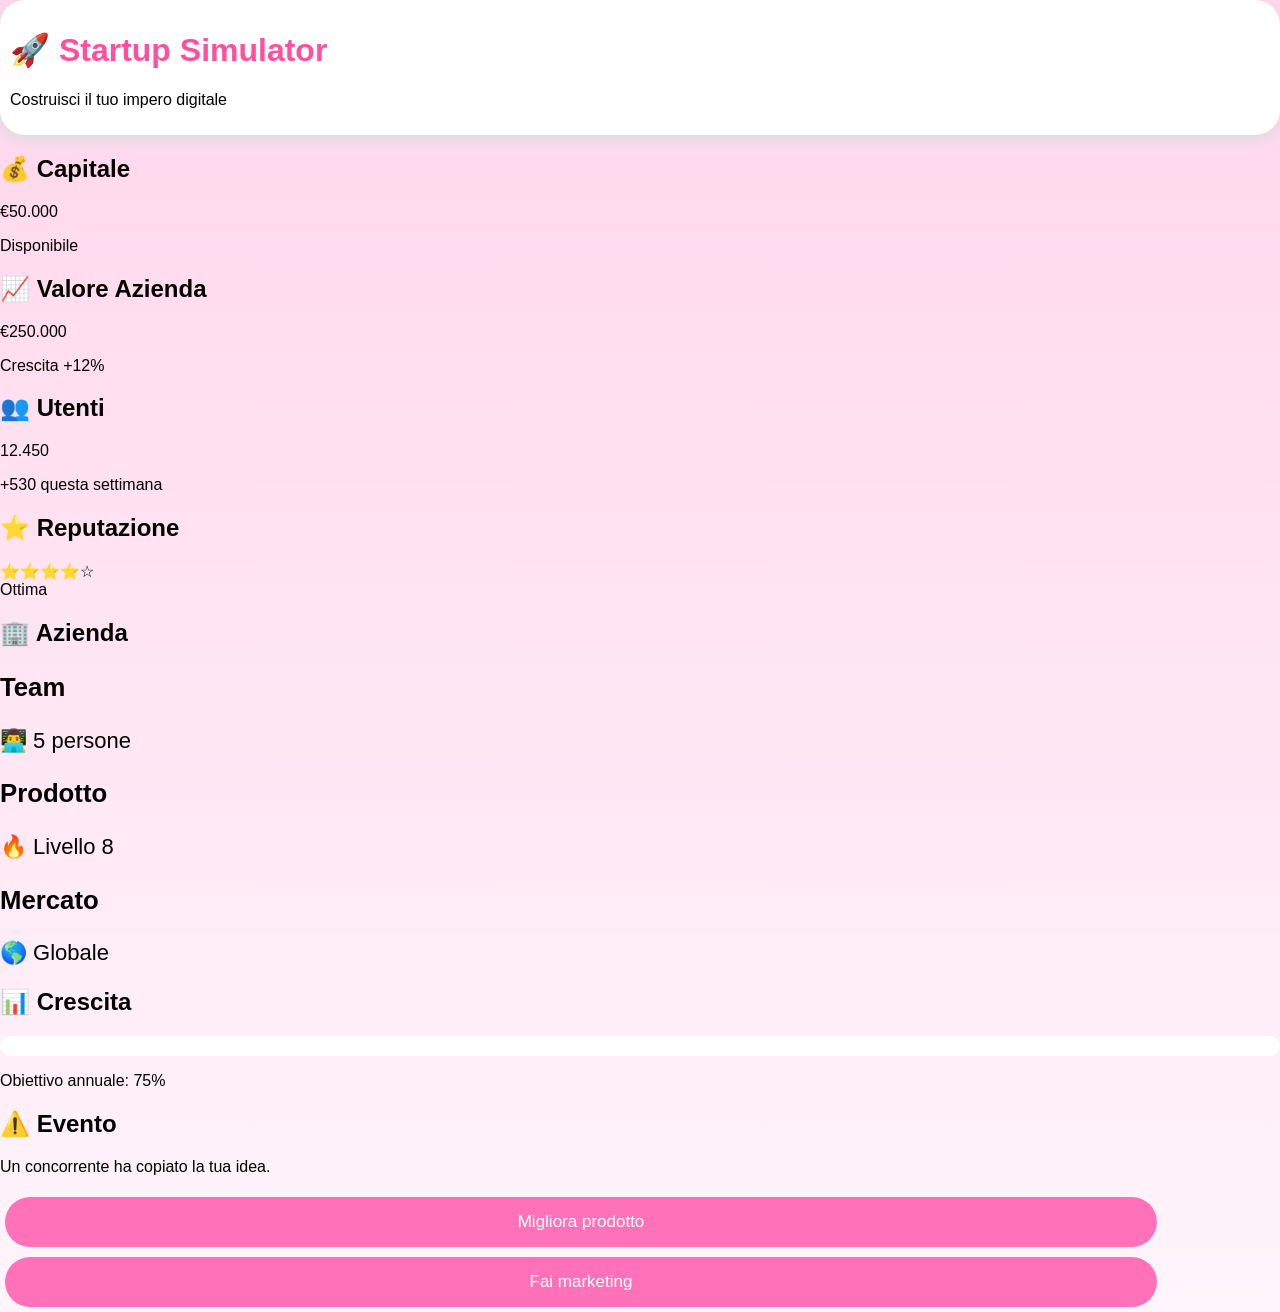
==== index.html @ e60517ea "Create index.html" ====
<!DOCTYPE html>
<html lang="it">
<head>
<meta charset="UTF-8">
<meta name="viewport" content="width=device-width, initial-scale=1.0">

<title>Startup Simulator</title>

<link rel="stylesheet" href="style.css">
</head>

<body>

<div class="background"></div>

<header>
    <h1>🚀 Startup Simulator</h1>
    <p>Costruisci il tuo impero digitale</p>
</header>


<main class="dashboard">


    <div class="card gradient1">
        <h2>💰 Capitale</h2>
        <p class="number">€50.000</p>
        <span>Disponibile</span>
    </div>


    <div class="card gradient2">
        <h2>📈 Valore Azienda</h2>
        <p class="number">€250.000</p>
        <span>Crescita +12%</span>
    </div>


    <div class="card gradient3">
        <h2>👥 Utenti</h2>
        <p class="number">12.450</p>
        <span>+530 questa settimana</span>
    </div>


    <div class="card gradient4">
        <h2>⭐ Reputazione</h2>

        <div class="stars">
            ⭐⭐⭐⭐☆
        </div>

        <span>Ottima</span>
    </div>



    <div class="big-card">

        <h2>🏢 Azienda</h2>

        <div class="stats">

            <div>
                <h3>Team</h3>
                <p>👨‍💻 5 persone</p>
            </div>


            <div>
                <h3>Prodotto</h3>
                <p>🔥 Livello 8</p>
            </div>


            <div>
                <h3>Mercato</h3>
                <p>🌎 Globale</p>
            </div>

        </div>

    </div>



    <div class="big-card">

        <h2>📊 Crescita</h2>

        <div class="bar">
            <div class="progress"></div>
        </div>

        <p>Obiettivo annuale: 75%</p>

    </div>



    <div class="event">

        <h2>⚠️ Evento</h2>

        <p>
        Un concorrente ha copiato la tua idea.
        </p>


        <button>
            Migliora prodotto
        </button>

        <button>
            Fai marketing
        </button>


    </div>



</main>


<script src="script.js"></script>

</body>
</html>
---- style.css ----
*{
box-sizing:border-box;
touch-action:none;
}


body{

margin:0;
background:linear-gradient(#ffd6eb,#fff5fb);

font-family:Arial;

overflow:hidden;

}


.game{

width:100%;
max-width:430px;

margin:auto;
padding:15px;

text-align:center;

}



header{

background:white;

border-radius:25px;

padding:10px;

box-shadow:0 5px 15px #ddd;

}



h1{

color:#ff4f9d;

}



.stats{

font-size:22px;

}



#customerName{

margin:15px;

font-size:20px;

color:#ff5fa8;

}




.character{

height:360px;

position:relative;

}




#face{

position:absolute;

width:220px;

height:220px;

background:#ffd0b0;

border-radius:50%;

left:50%;

transform:translateX(-50%);

top:40px;

overflow:hidden;

box-shadow:0 5px 20px #ddd;

}



#hair{

position:absolute;

width:240px;

height:120px;

background:#ff8bc8;

border-radius:60%;

left:95px;

top:35px;

z-index:3;

}



.eye{

position:absolute;

background:#222;

width:25px;

height:35px;

border-radius:50%;

top:95px;

animation:blink 4s infinite;

}



.left{

left:55px;

}



.right{

right:55px;

}



@keyframes blink{

0%,90%,100%{

height:35px;

}

95%{

height:4px;

}

}



.cheek{

position:absolute;

background:#ff9cab;

width:35px;

height:18px;

border-radius:50%;

top:145px;

}



.leftCheek{

left:25px;

}


.rightCheek{

right:25px;

}



.mouth{

position:absolute;

bottom:35px;

left:80px;

width:60px;

height:25px;

border-bottom:5px solid #ff4f80;

border-radius:50%;

}




#dress{

position:absolute;

bottom:0;

left:50%;

transform:translateX(-50%);

width:160px;

height:120px;

background:#ff80c0;

border-radius:80px 80px 20px 20px;

}




#foam{

position:absolute;

inset:0;

background:white;

opacity:0;

border-radius:50%;

pointer-events:none;

}



#makeup{

position:absolute;

inset:0;

border-radius:50%;

opacity:0;

}



.progress{

height:20px;

background:white;

border-radius:20px;

overflow:hidden;

}



#progressBar{

height:100%;

width:0%;

background:#7be7ff;

}



#tool{

position:absolute;

font-size:45px;

display:none;

z-index:20;

pointer-events:none;

}



button{

width:90%;

padding:15px;

margin:5px;

border:0;

border-radius:30px;

background:#ff72b9;

color:white;

font-size:17px;

}



.panel{

background:white;

padding:10px;

border-radius:25px;

}



.hidden{

display:none;

}



#message{

margin-top:15px;

background:white;

padding:15px;

border-radius:20px;

}
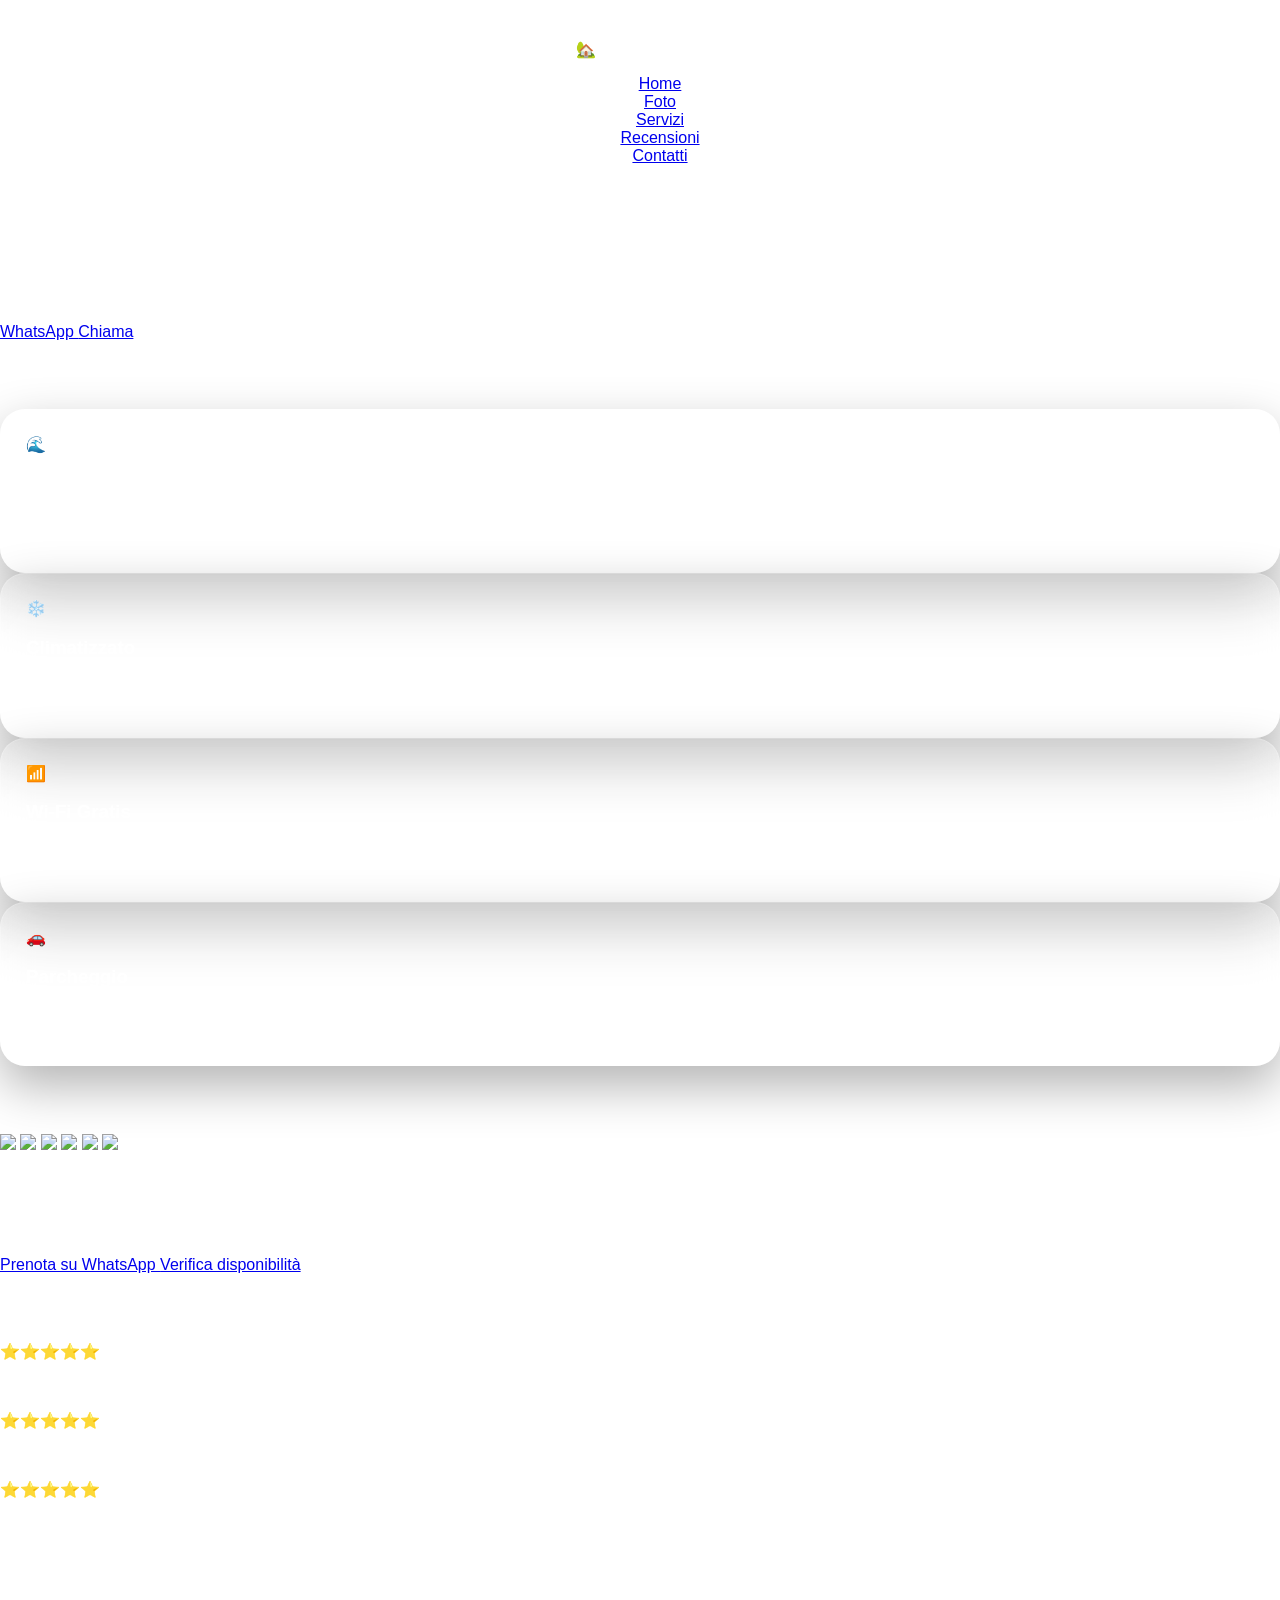
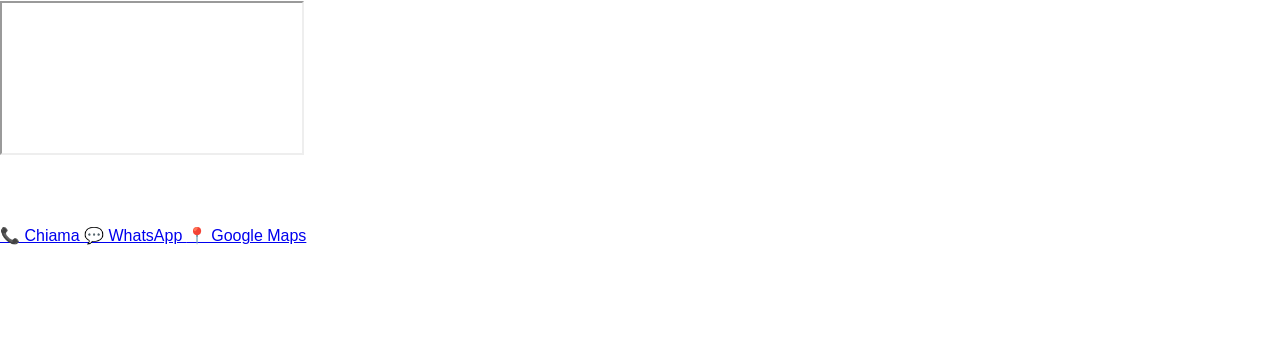
==== commit cda211ec: "Update index.html" ====
--- a/index.html
+++ b/index.html
@@ -1,129 +1,294 @@
 <!DOCTYPE html>
 <html lang="it">
+
 <head>
-<meta charset="UTF-8">
-<meta name="viewport" content="width=device-width, initial-scale=1.0">
-
-<title>Startup Simulator</title>
-
-<link rel="stylesheet" href="style.css">
+
+    <meta charset="UTF-8">
+    <meta name="viewport" content="width=device-width, initial-scale=1.0">
+
+    <title>Casa Vacanze Terrasini | Relax vicino al mare</title>
+
+    <meta name="description"
+        content="Casa Vacanze a Terrasini. Prenota direttamente senza commissioni. Contattaci su WhatsApp o chiamaci.">
+
+    <link rel="stylesheet" href="style.css">
+
+    <link rel="preconnect" href="https://fonts.googleapis.com">
+
+    <link rel="preconnect" href="https://fonts.gstatic.com" crossorigin>
+
+    <link href="https://fonts.googleapis.com/css2?family=Poppins:wght@300;400;500;600;700&display=swap"
+        rel="stylesheet">
+
+    <script src="https://kit.fontawesome.com/6b6d6f5c61.js" crossorigin="anonymous"></script>
+
 </head>
 
 <body>
 
-<div class="background"></div>
-
-<header>
-    <h1>🚀 Startup Simulator</h1>
-    <p>Costruisci il tuo impero digitale</p>
-</header>
-
-
-<main class="dashboard">
-
-
-    <div class="card gradient1">
-        <h2>💰 Capitale</h2>
-        <p class="number">€50.000</p>
-        <span>Disponibile</span>
-    </div>
-
-
-    <div class="card gradient2">
-        <h2>📈 Valore Azienda</h2>
-        <p class="number">€250.000</p>
-        <span>Crescita +12%</span>
-    </div>
-
-
-    <div class="card gradient3">
-        <h2>👥 Utenti</h2>
-        <p class="number">12.450</p>
-        <span>+530 questa settimana</span>
-    </div>
-
-
-    <div class="card gradient4">
-        <h2>⭐ Reputazione</h2>
-
-        <div class="stars">
-            ⭐⭐⭐⭐☆
-        </div>
-
-        <span>Ottima</span>
-    </div>
-
-
-
-    <div class="big-card">
-
-        <h2>🏢 Azienda</h2>
-
-        <div class="stats">
-
-            <div>
-                <h3>Team</h3>
-                <p>👨‍💻 5 persone</p>
-            </div>
-
-
-            <div>
-                <h3>Prodotto</h3>
-                <p>🔥 Livello 8</p>
-            </div>
-
-
-            <div>
-                <h3>Mercato</h3>
-                <p>🌎 Globale</p>
-            </div>
-
-        </div>
-
-    </div>
-
-
-
-    <div class="big-card">
-
-        <h2>📊 Crescita</h2>
-
-        <div class="bar">
-            <div class="progress"></div>
-        </div>
-
-        <p>Obiettivo annuale: 75%</p>
-
-    </div>
-
-
-
-    <div class="event">
-
-        <h2>⚠️ Evento</h2>
+    <header>
+
+        <nav class="navbar">
+
+            <div class="logo">
+
+                🏡 Casa Vacanze
+
+            </div>
+
+            <ul>
+
+                <li><a href="#home">Home</a></li>
+
+                <li><a href="#gallery">Foto</a></li>
+
+                <li><a href="#services">Servizi</a></li>
+
+                <li><a href="#reviews">Recensioni</a></li>
+
+                <li><a href="#contacts">Contatti</a></li>
+
+            </ul>
+
+        </nav>
+
+    </header>
+
+    <section class="hero" id="home">
+
+        <div class="overlay">
+
+            <h1>La tua vacanza a Terrasini inizia qui</h1>
+
+            <p>
+                Comfort, mare e relax a pochi passi dal centro.
+            </p>
+
+            <div class="hero-buttons">
+
+                <a href="https://wa.me/393000000000" class="btn whatsapp">
+
+                    <i class="fab fa-whatsapp"></i>
+
+                    WhatsApp
+
+                </a>
+
+                <a href="tel:+393000000000" class="btn phone">
+
+                    <i class="fas fa-phone"></i>
+
+                    Chiama
+
+                </a>
+
+            </div>
+
+        </div>
+
+    </section>
+
+    <section class="about">
+
+        <h2>Perché scegliere noi?</h2>
+
+        <div class="cards">
+
+            <div class="card">
+
+                🌊
+
+                <h3>Vicino al mare</h3>
+
+                <p>In pochi minuti raggiungi le spiagge più belle.</p>
+
+            </div>
+
+            <div class="card">
+
+                ❄️
+
+                <h3>Climatizzato</h3>
+
+                <p>Massimo comfort in ogni stagione.</p>
+
+            </div>
+
+            <div class="card">
+
+                📶
+
+                <h3>Wi-Fi Gratis</h3>
+
+                <p>Connessione veloce in tutta la casa.</p>
+
+            </div>
+
+            <div class="card">
+
+                🚗
+
+                <h3>Parcheggio</h3>
+
+                <p>Comodo e vicino alla struttura.</p>
+
+            </div>
+
+        </div>
+
+    </section>
+
+    <section id="gallery" class="gallery">
+
+        <h2>Galleria Fotografica</h2>
+
+        <div class="gallery-grid">
+
+            <img src="images/gallery1.jpg">
+
+            <img src="images/gallery2.jpg">
+
+            <img src="images/gallery3.jpg">
+
+            <img src="images/gallery4.jpg">
+
+            <img src="images/gallery5.jpg">
+
+            <img src="images/gallery6.jpg">
+
+        </div>
+
+    </section>
+
+    <section class="booking">
+
+        <h2>Prenota direttamente</h2>
 
         <p>
-        Un concorrente ha copiato la tua idea.
+
+            Contattaci direttamente e risparmia le commissioni dei portali.
+
         </p>
 
-
-        <button>
-            Migliora prodotto
-        </button>
-
-        <button>
-            Fai marketing
-        </button>
-
-
-    </div>
-
-
-
-</main>
-
-
-<script src="script.js"></script>
+        <div class="booking-buttons">
+
+            <a href="https://wa.me/393000000000" class="btn whatsapp">
+
+                Prenota su WhatsApp
+
+            </a>
+
+            <a href="#" class="btn booking-btn">
+
+                Verifica disponibilità
+
+            </a>
+
+        </div>
+
+    </section>
+
+    <section id="reviews" class="reviews">
+
+        <h2>Cosa dicono gli ospiti</h2>
+
+        <div class="review-box">
+
+            ⭐⭐⭐⭐⭐
+
+            <p>
+
+                Appartamento pulito, moderno e in posizione perfetta.
+
+            </p>
+
+        </div>
+
+        <div class="review-box">
+
+            ⭐⭐⭐⭐⭐
+
+            <p>
+
+                Proprietario gentilissimo e sempre disponibile.
+
+            </p>
+
+        </div>
+
+        <div class="review-box">
+
+            ⭐⭐⭐⭐⭐
+
+            <p>
+
+                Esperienza fantastica, torneremo sicuramente.
+
+            </p>
+
+        </div>
+
+    </section>
+
+    <section class="map">
+
+        <h2>Dove siamo</h2>
+
+        <iframe
+            src="https://www.google.com/maps/embed?pb="
+            loading="lazy">
+        </iframe>
+
+    </section>
+
+    <section id="contacts" class="contacts">
+
+        <h2>Contattaci</h2>
+
+        <div class="contact-buttons">
+
+            <a href="tel:+393000000000" class="btn phone">
+
+                📞 Chiama
+
+            </a>
+
+            <a href="https://wa.me/393000000000" class="btn whatsapp">
+
+                💬 WhatsApp
+
+            </a>
+
+            <a href="#" class="btn maps">
+
+                📍 Google Maps
+
+            </a>
+
+        </div>
+
+    </section>
+
+    <footer>
+
+        <h3>Casa Vacanze Terrasini</h3>
+
+        <p>
+
+            Ti aspettiamo per una vacanza indimenticabile.
+
+        </p>
+
+    </footer>
+
+    <a href="https://wa.me/393000000000" class="floating-whatsapp">
+
+        <i class="fab fa-whatsapp"></i>
+
+    </a>
+
+    <script src="script.js"></script>
 
 </body>
-</html>+
+</html>
--- a/style.css
+++ b/style.css
@@ -1,392 +1,260 @@
 *{
-box-sizing:border-box;
-touch-action:none;
+    box-sizing:border-box;
+    font-family:Arial, sans-serif;
 }
 
 
 body{
 
-margin:0;
-background:linear-gradient(#ffd6eb,#fff5fb);
-
-font-family:Arial;
+    margin:0;
+    color:white;
+    min-height:100vh;
+
+}
+
+
+.background{
+
+    position:fixed;
+    inset:0;
+
+    background:
+    linear-gradient(
+    135deg,
+    #090979,
+    #020024,
+    #00d4ff
+    );
+
+    z-index:-1;
+
+}
+
+
+
+header{
+
+    text-align:center;
+    padding:40px;
+
+}
+
+
+header h1{
+
+    font-size:45px;
+
+}
+
+
+.dashboard{
+
+    width:90%;
+    max-width:1200px;
+
+    margin:auto;
+
+    display:grid;
+
+    grid-template-columns:
+    repeat(auto-fit,minmax(250px,1fr));
+
+    gap:25px;
+
+}
+
+
+
+.card,
+.big-card,
+.event{
+
+
+    border-radius:25px;
+
+    padding:25px;
+
+    backdrop-filter:blur(15px);
+
+    background:
+    rgba(255,255,255,0.12);
+
+    border:
+    1px solid rgba(255,255,255,0.2);
+
+    box-shadow:
+    0 20px 50px rgba(0,0,0,.3);
+
+
+    transition:.3s;
+
+}
+
+
+
+.card:hover,
+.big-card:hover,
+.event:hover{
+
+    transform:translateY(-8px);
+
+}
+
+
+
+.gradient1{
+
+background:
+linear-gradient(
+135deg,
+#00c6ff,
+#0072ff
+);
+
+}
+
+
+
+.gradient2{
+
+background:
+linear-gradient(
+135deg,
+#f7971e,
+#ffd200
+);
+
+}
+
+
+
+.gradient3{
+
+background:
+linear-gradient(
+135deg,
+#11998e,
+#38ef7d
+);
+
+}
+
+
+
+.gradient4{
+
+background:
+linear-gradient(
+135deg,
+#8e2de2,
+#4a00e0
+);
+
+}
+
+
+
+.number{
+
+font-size:40px;
+font-weight:bold;
+
+}
+
+
+
+.big-card{
+
+grid-column:
+span 2;
+
+}
+
+
+
+.stats{
+
+display:flex;
+
+justify-content:space-around;
+
+gap:20px;
+
+}
+
+
+
+.bar{
+
+height:25px;
+
+background:#222;
+
+border-radius:30px;
 
 overflow:hidden;
 
 }
 
 
-.game{
-
-width:100%;
-max-width:430px;
-
-margin:auto;
-padding:15px;
-
-text-align:center;
-
-}
-
-
-
-header{
-
-background:white;
-
-border-radius:25px;
-
-padding:10px;
-
-box-shadow:0 5px 15px #ddd;
-
-}
-
-
-
-h1{
-
-color:#ff4f9d;
-
-}
-
-
-
-.stats{
-
-font-size:22px;
-
-}
-
-
-
-#customerName{
-
-margin:15px;
-
-font-size:20px;
-
-color:#ff5fa8;
-
-}
-
-
-
-
-.character{
-
-height:360px;
-
-position:relative;
-
-}
-
-
-
-
-#face{
-
-position:absolute;
-
-width:220px;
-
-height:220px;
-
-background:#ffd0b0;
-
-border-radius:50%;
-
-left:50%;
-
-transform:translateX(-50%);
-
-top:40px;
-
-overflow:hidden;
-
-box-shadow:0 5px 20px #ddd;
-
-}
-
-
-
-#hair{
-
-position:absolute;
-
-width:240px;
-
-height:120px;
-
-background:#ff8bc8;
-
-border-radius:60%;
-
-left:95px;
-
-top:35px;
-
-z-index:3;
-
-}
-
-
-
-.eye{
-
-position:absolute;
-
-background:#222;
-
-width:25px;
-
-height:35px;
-
-border-radius:50%;
-
-top:95px;
-
-animation:blink 4s infinite;
-
-}
-
-
-
-.left{
-
-left:55px;
-
-}
-
-
-
-.right{
-
-right:55px;
-
-}
-
-
-
-@keyframes blink{
-
-0%,90%,100%{
-
-height:35px;
-
-}
-
-95%{
-
-height:4px;
-
-}
-
-}
-
-
-
-.cheek{
-
-position:absolute;
-
-background:#ff9cab;
-
-width:35px;
-
-height:18px;
-
-border-radius:50%;
-
-top:145px;
-
-}
-
-
-
-.leftCheek{
-
-left:25px;
-
-}
-
-
-.rightCheek{
-
-right:25px;
-
-}
-
-
-
-.mouth{
-
-position:absolute;
-
-bottom:35px;
-
-left:80px;
-
-width:60px;
-
-height:25px;
-
-border-bottom:5px solid #ff4f80;
-
-border-radius:50%;
-
-}
-
-
-
-
-#dress{
-
-position:absolute;
-
-bottom:0;
-
-left:50%;
-
-transform:translateX(-50%);
-
-width:160px;
-
-height:120px;
-
-background:#ff80c0;
-
-border-radius:80px 80px 20px 20px;
-
-}
-
-
-
-
-#foam{
-
-position:absolute;
-
-inset:0;
-
-background:white;
-
-opacity:0;
-
-border-radius:50%;
-
-pointer-events:none;
-
-}
-
-
-
-#makeup{
-
-position:absolute;
-
-inset:0;
-
-border-radius:50%;
-
-opacity:0;
-
-}
-
-
-
 .progress{
 
-height:20px;
-
-background:white;
+height:100%;
+
+width:75%;
+
+background:
+linear-gradient(
+90deg,
+#00ff87,
+#60efff
+);
+
+}
+
+
+
+.event{
+
+background:
+linear-gradient(
+135deg,
+#ff512f,
+#dd2476
+);
+
+}
+
+
+
+button{
+
+padding:12px 20px;
+
+border:0;
 
 border-radius:20px;
 
-overflow:hidden;
-
-}
-
-
-
-#progressBar{
-
-height:100%;
-
-width:0%;
-
-background:#7be7ff;
-
-}
-
-
-
-#tool{
-
-position:absolute;
-
-font-size:45px;
-
-display:none;
-
-z-index:20;
-
-pointer-events:none;
-
-}
-
-
-
-button{
-
-width:90%;
-
-padding:15px;
-
 margin:5px;
 
-border:0;
-
-border-radius:30px;
-
-background:#ff72b9;
-
-color:white;
-
-font-size:17px;
-
-}
-
-
-
-.panel{
-
-background:white;
-
-padding:10px;
-
-border-radius:25px;
-
-}
-
-
-
-.hidden{
-
-display:none;
-
-}
-
-
-
-#message{
-
-margin-top:15px;
-
-background:white;
-
-padding:15px;
-
-border-radius:20px;
+cursor:pointer;
+
+font-weight:bold;
+
+}
+
+
+
+button:hover{
+
+transform:scale(1.05);
+
+}
+
+
+
+.stars{
+
+font-size:30px;
 
 }
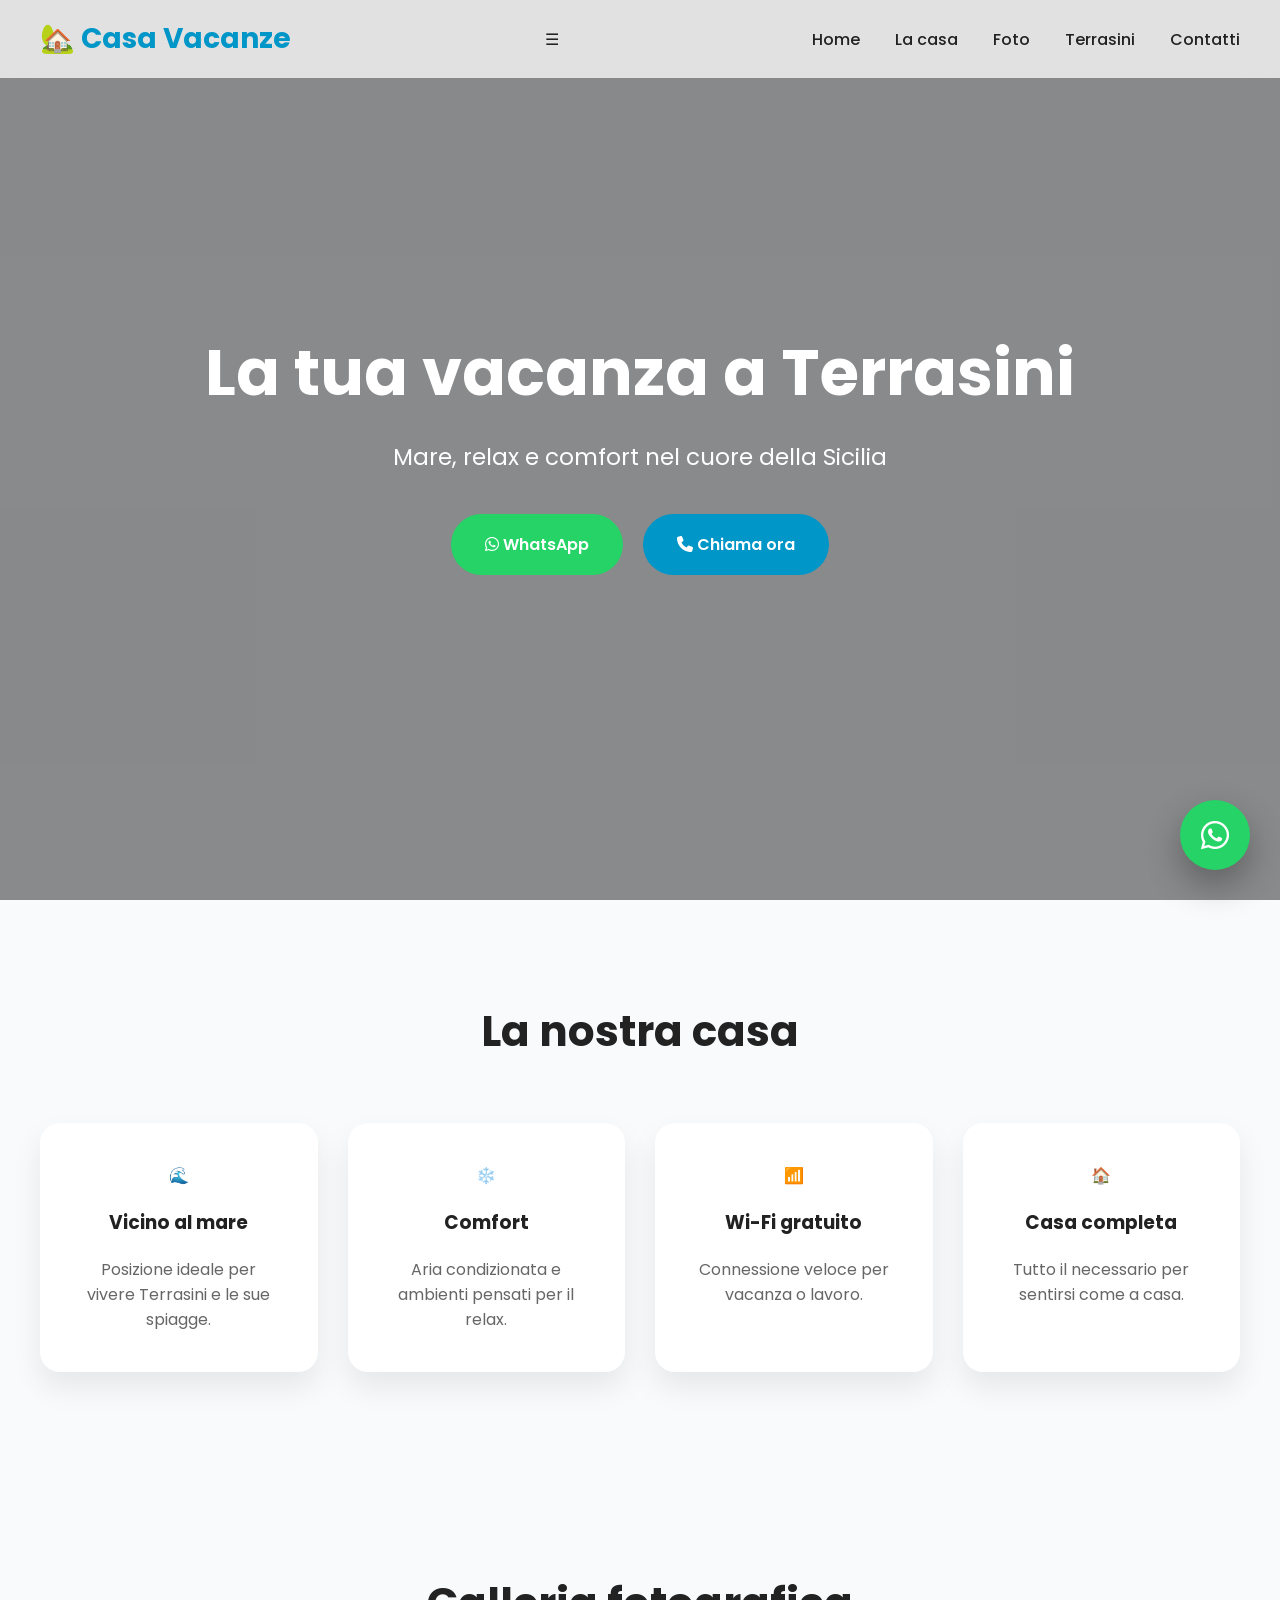
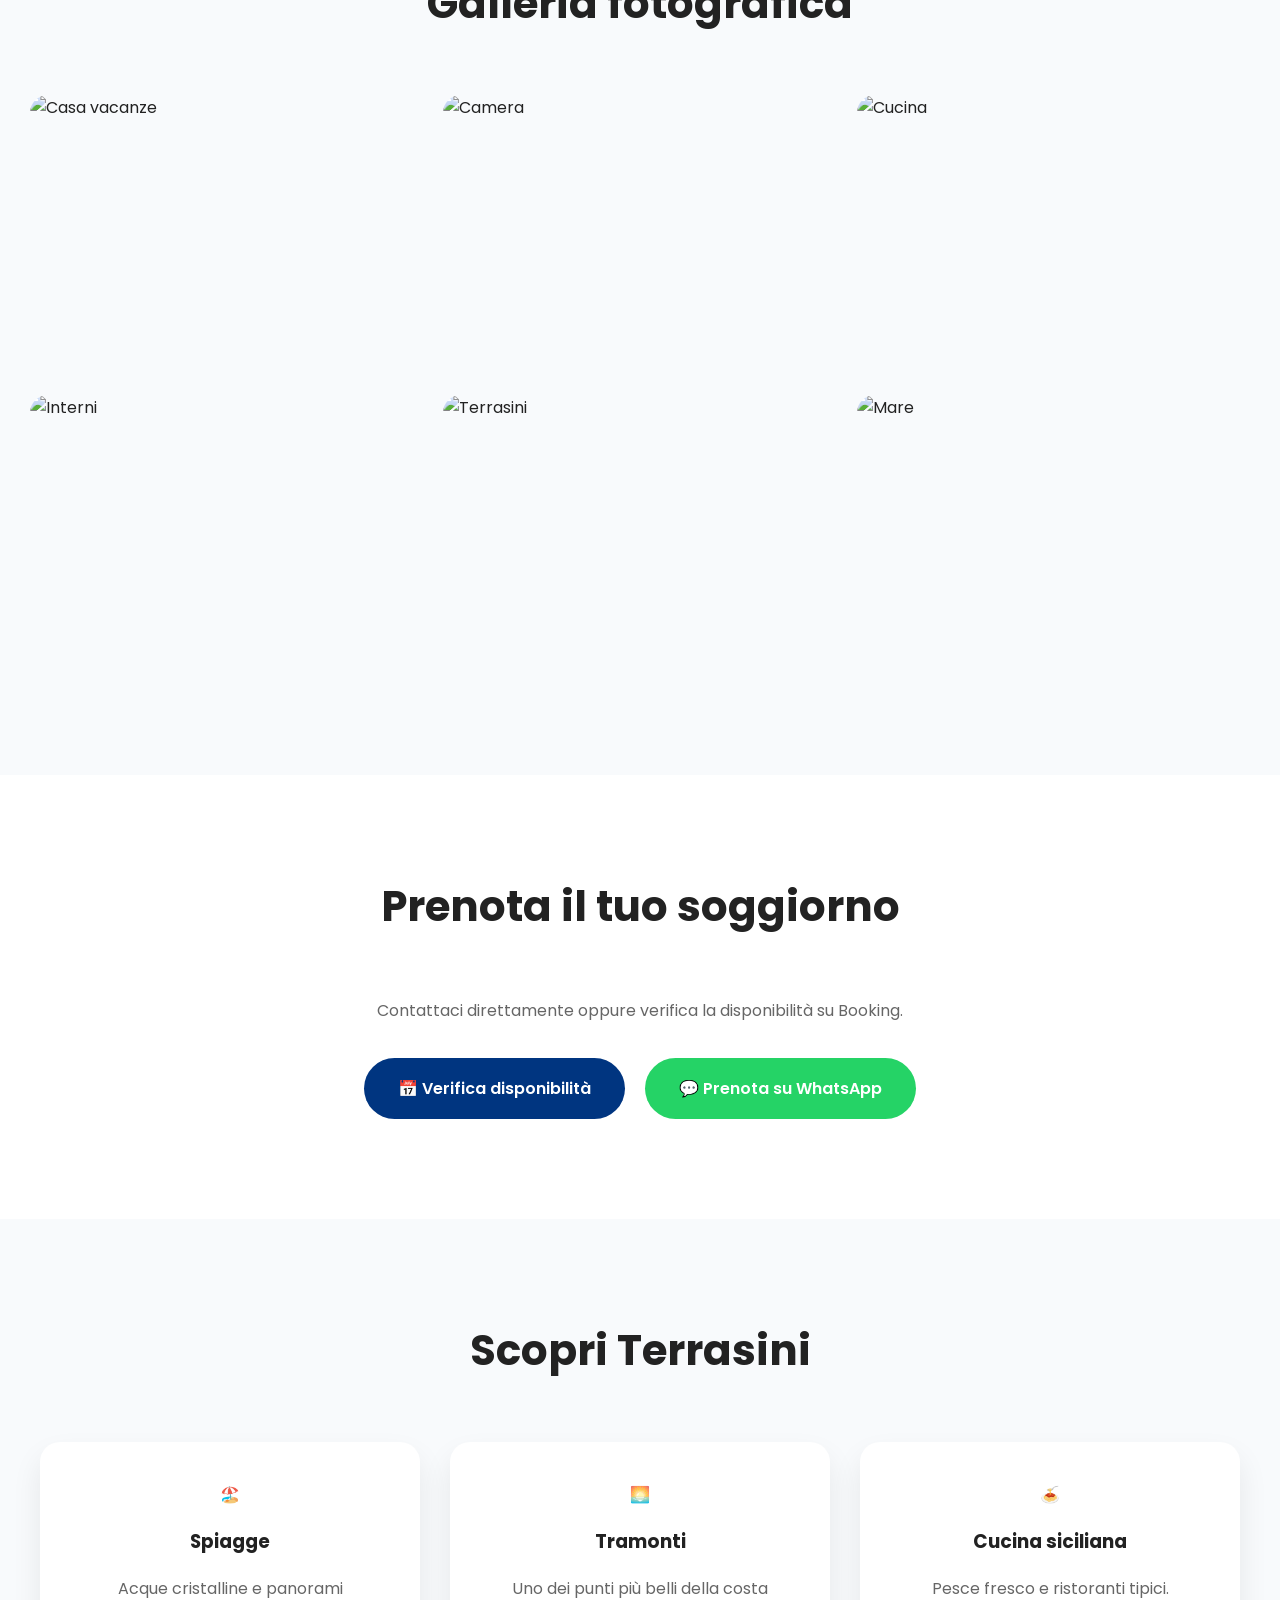
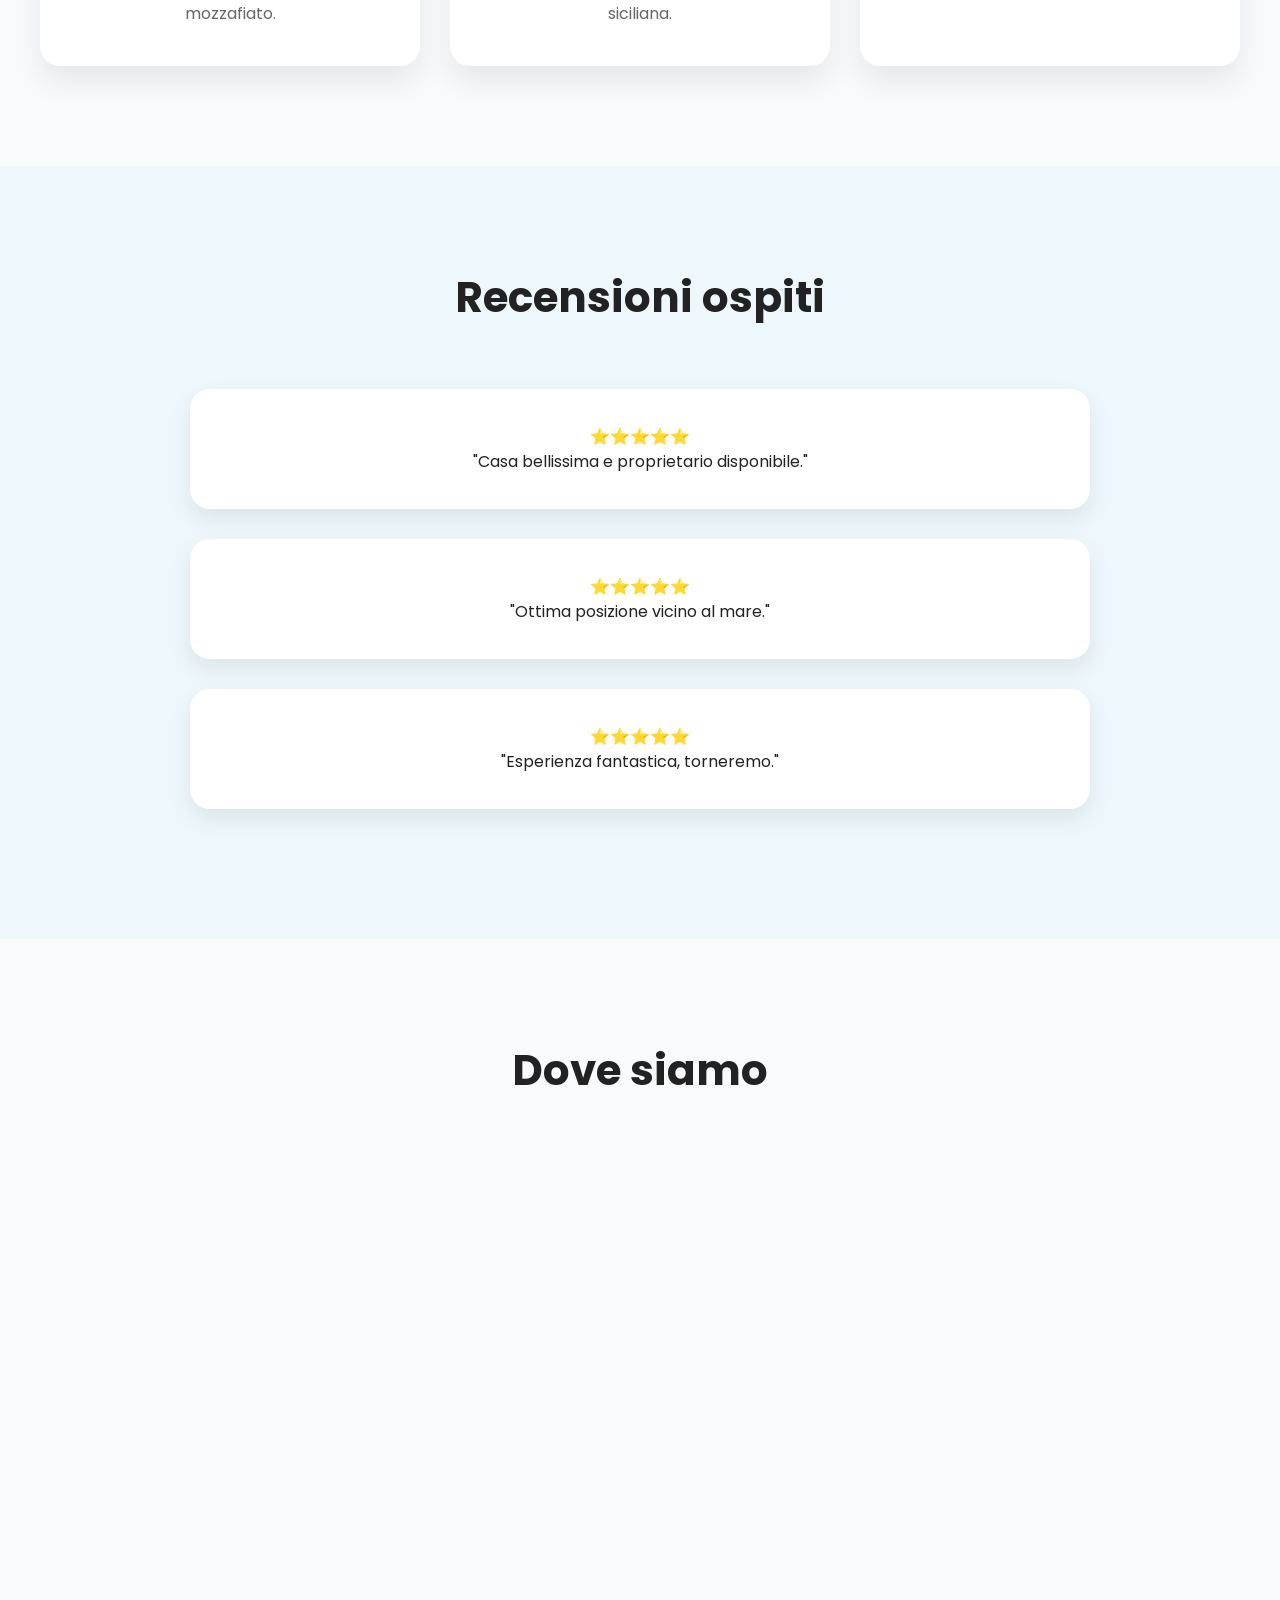
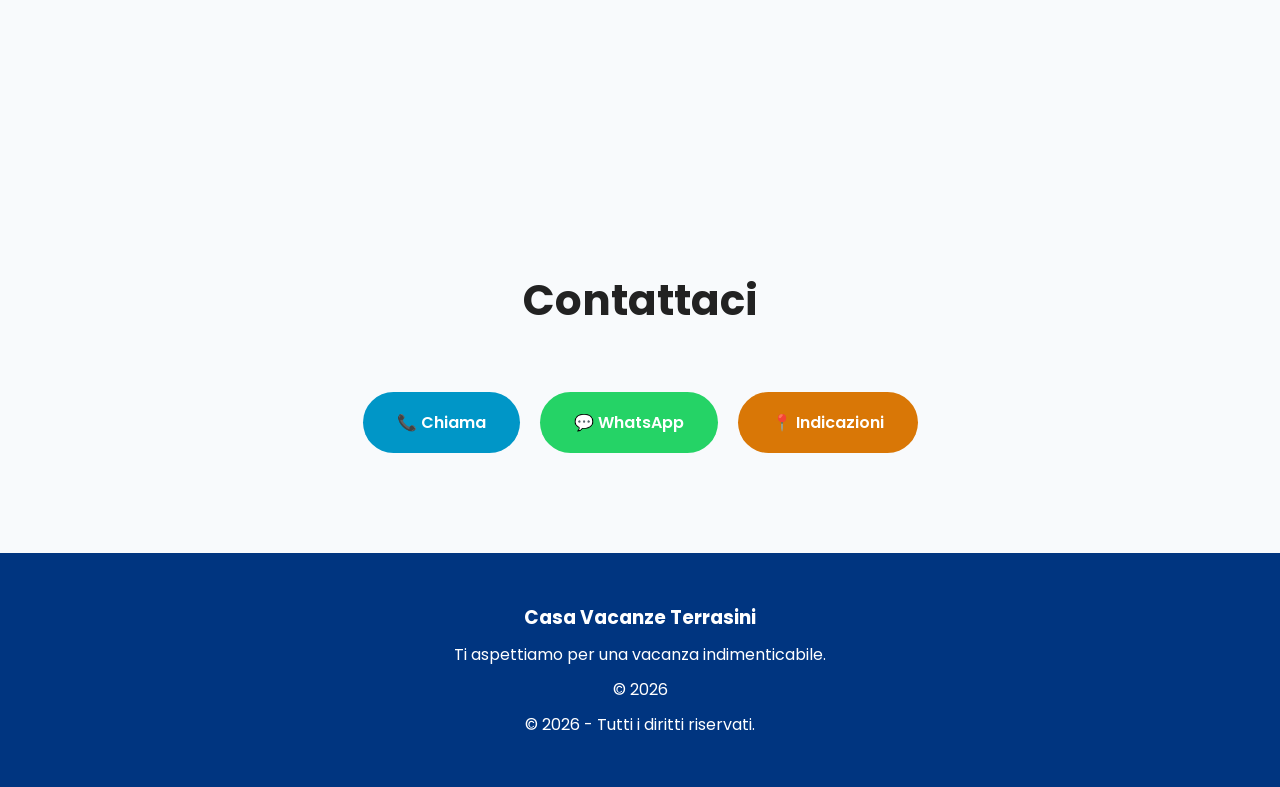
==== commit 0ea285fb: "Update index.html" ====
--- a/index.html
+++ b/index.html
@@ -3,292 +3,645 @@
 
 <head>
 
-    <meta charset="UTF-8">
-    <meta name="viewport" content="width=device-width, initial-scale=1.0">
-
-    <title>Casa Vacanze Terrasini | Relax vicino al mare</title>
-
-    <meta name="description"
-        content="Casa Vacanze a Terrasini. Prenota direttamente senza commissioni. Contattaci su WhatsApp o chiamaci.">
-
-    <link rel="stylesheet" href="style.css">
-
-    <link rel="preconnect" href="https://fonts.googleapis.com">
-
-    <link rel="preconnect" href="https://fonts.gstatic.com" crossorigin>
-
-    <link href="https://fonts.googleapis.com/css2?family=Poppins:wght@300;400;500;600;700&display=swap"
-        rel="stylesheet">
-
-    <script src="https://kit.fontawesome.com/6b6d6f5c61.js" crossorigin="anonymous"></script>
+<meta charset="UTF-8">
+
+<meta name="viewport" content="width=device-width, initial-scale=1.0">
+
+<title>Casa Vacanze Terrasini</title>
+
+<meta name="description" content="Casa vacanze a Terrasini vicino al mare. Prenota direttamente tramite WhatsApp o Booking.">
+
+<meta name="theme-color" content="#003580">
+
+<link rel="manifest" href="manifest.json">
+
+<link rel="stylesheet" href="style.css">
+
+
+<link rel="preconnect" href="https://fonts.googleapis.com">
+
+<link rel="preconnect" href="https://fonts.gstatic.com" crossorigin>
+
+<link href="https://fonts.googleapis.com/css2?family=Poppins:wght@300;400;500;600;700&display=swap" rel="stylesheet">
+
+
+<link rel="stylesheet" href="https://cdnjs.cloudflare.com/ajax/libs/font-awesome/6.5.0/css/all.min.css">
+
 
 </head>
 
+
 <body>
 
-    <header>
-
-        <nav class="navbar">
-
-            <div class="logo">
-
-                🏡 Casa Vacanze
-
-            </div>
-
-            <ul>
-
-                <li><a href="#home">Home</a></li>
-
-                <li><a href="#gallery">Foto</a></li>
-
-                <li><a href="#services">Servizi</a></li>
-
-                <li><a href="#reviews">Recensioni</a></li>
-
-                <li><a href="#contacts">Contatti</a></li>
-
-            </ul>
-
-        </nav>
-
-    </header>
-
-    <section class="hero" id="home">
-
-        <div class="overlay">
-
-            <h1>La tua vacanza a Terrasini inizia qui</h1>
-
-            <p>
-                Comfort, mare e relax a pochi passi dal centro.
-            </p>
-
-            <div class="hero-buttons">
-
-                <a href="https://wa.me/393000000000" class="btn whatsapp">
-
-                    <i class="fab fa-whatsapp"></i>
-
-                    WhatsApp
-
-                </a>
-
-                <a href="tel:+393000000000" class="btn phone">
-
-                    <i class="fas fa-phone"></i>
-
-                    Chiama
-
-                </a>
-
-            </div>
-
-        </div>
-
-    </section>
-
-    <section class="about">
-
-        <h2>Perché scegliere noi?</h2>
-
-        <div class="cards">
-
-            <div class="card">
-
-                🌊
-
-                <h3>Vicino al mare</h3>
-
-                <p>In pochi minuti raggiungi le spiagge più belle.</p>
-
-            </div>
-
-            <div class="card">
-
-                ❄️
-
-                <h3>Climatizzato</h3>
-
-                <p>Massimo comfort in ogni stagione.</p>
-
-            </div>
-
-            <div class="card">
-
-                📶
-
-                <h3>Wi-Fi Gratis</h3>
-
-                <p>Connessione veloce in tutta la casa.</p>
-
-            </div>
-
-            <div class="card">
-
-                🚗
-
-                <h3>Parcheggio</h3>
-
-                <p>Comodo e vicino alla struttura.</p>
-
-            </div>
-
-        </div>
-
-    </section>
-
-    <section id="gallery" class="gallery">
-
-        <h2>Galleria Fotografica</h2>
-
-        <div class="gallery-grid">
-
-            <img src="images/gallery1.jpg">
-
-            <img src="images/gallery2.jpg">
-
-            <img src="images/gallery3.jpg">
-
-            <img src="images/gallery4.jpg">
-
-            <img src="images/gallery5.jpg">
-
-            <img src="images/gallery6.jpg">
-
-        </div>
-
-    </section>
-
-    <section class="booking">
-
-        <h2>Prenota direttamente</h2>
-
-        <p>
-
-            Contattaci direttamente e risparmia le commissioni dei portali.
-
-        </p>
-
-        <div class="booking-buttons">
-
-            <a href="https://wa.me/393000000000" class="btn whatsapp">
-
-                Prenota su WhatsApp
-
-            </a>
-
-            <a href="#" class="btn booking-btn">
-
-                Verifica disponibilità
-
-            </a>
-
-        </div>
-
-    </section>
-
-    <section id="reviews" class="reviews">
-
-        <h2>Cosa dicono gli ospiti</h2>
-
-        <div class="review-box">
-
-            ⭐⭐⭐⭐⭐
-
-            <p>
-
-                Appartamento pulito, moderno e in posizione perfetta.
-
-            </p>
-
-        </div>
-
-        <div class="review-box">
-
-            ⭐⭐⭐⭐⭐
-
-            <p>
-
-                Proprietario gentilissimo e sempre disponibile.
-
-            </p>
-
-        </div>
-
-        <div class="review-box">
-
-            ⭐⭐⭐⭐⭐
-
-            <p>
-
-                Esperienza fantastica, torneremo sicuramente.
-
-            </p>
-
-        </div>
-
-    </section>
-
-    <section class="map">
-
-        <h2>Dove siamo</h2>
-
-        <iframe
-            src="https://www.google.com/maps/embed?pb="
-            loading="lazy">
-        </iframe>
-
-    </section>
-
-    <section id="contacts" class="contacts">
-
-        <h2>Contattaci</h2>
-
-        <div class="contact-buttons">
-
-            <a href="tel:+393000000000" class="btn phone">
-
-                📞 Chiama
-
-            </a>
-
-            <a href="https://wa.me/393000000000" class="btn whatsapp">
-
-                💬 WhatsApp
-
-            </a>
-
-            <a href="#" class="btn maps">
-
-                📍 Google Maps
-
-            </a>
-
-        </div>
-
-    </section>
-
-    <footer>
-
-        <h3>Casa Vacanze Terrasini</h3>
-
-        <p>
-
-            Ti aspettiamo per una vacanza indimenticabile.
-
-        </p>
-
-    </footer>
-
-    <a href="https://wa.me/393000000000" class="floating-whatsapp">
-
-        <i class="fab fa-whatsapp"></i>
-
-    </a>
-
-    <script src="script.js"></script>
+
+<!-- NAVBAR -->
+
+<header>
+
+<nav class="navbar">
+
+
+<div class="logo">
+
+🏡 Casa Vacanze
+
+</div>
+
+
+<div class="menu-toggle">
+
+☰
+
+</div>
+
+
+<ul class="nav-links">
+
+<li><a href="#home">Home</a></li>
+
+<li><a href="#about">La casa</a></li>
+
+<li><a href="#gallery">Foto</a></li>
+
+<li><a href="#territory">Terrasini</a></li>
+
+<li><a href="#contacts">Contatti</a></li>
+
+</ul>
+
+
+</nav>
+
+</header>
+
+
+
+
+<!-- HERO -->
+
+
+<section class="hero" id="home">
+
+
+<div class="overlay">
+
+
+<h1>
+
+La tua vacanza a Terrasini
+
+</h1>
+
+
+<p>
+
+Mare, relax e comfort nel cuore della Sicilia
+
+</p>
+
+
+
+<div class="hero-buttons">
+
+
+<a id="heroWhatsapp" class="btn whatsapp">
+
+<i class="fa-brands fa-whatsapp"></i>
+
+WhatsApp
+
+</a>
+
+
+
+<a id="heroPhone" class="btn phone">
+
+<i class="fa-solid fa-phone"></i>
+
+Chiama ora
+
+</a>
+
+
+
+</div>
+
+
+</div>
+
+
+</section>
+
+
+
+
+
+<!-- LA CASA -->
+
+
+<section id="about" class="about">
+
+
+<h2>
+
+La nostra casa
+
+</h2>
+
+
+
+<div class="cards">
+
+
+<div class="card">
+
+🌊
+
+<h3>
+
+Vicino al mare
+
+</h3>
+
+<p>
+
+Posizione ideale per vivere Terrasini e le sue spiagge.
+
+</p>
+
+</div>
+
+
+
+
+<div class="card">
+
+❄️
+
+<h3>
+
+Comfort
+
+</h3>
+
+<p>
+
+Aria condizionata e ambienti pensati per il relax.
+
+</p>
+
+</div>
+
+
+
+
+
+<div class="card">
+
+📶
+
+<h3>
+
+Wi-Fi gratuito
+
+</h3>
+
+<p>
+
+Connessione veloce per vacanza o lavoro.
+
+</p>
+
+</div>
+
+
+
+
+
+<div class="card">
+
+🏠
+
+<h3>
+
+Casa completa
+
+</h3>
+
+<p>
+
+Tutto il necessario per sentirsi come a casa.
+
+</p>
+
+</div>
+
+
+</div>
+
+
+</section>
+
+
+
+
+
+
+<!-- GALLERIA -->
+
+
+<section id="gallery" class="gallery">
+
+
+<h2>
+
+Galleria fotografica
+
+</h2>
+
+
+
+<div class="gallery-grid">
+
+
+<img src="images/gallery1.jpg" alt="Casa vacanze">
+
+<img src="images/gallery2.jpg" alt="Camera">
+
+<img src="images/gallery3.jpg" alt="Cucina">
+
+<img src="images/gallery4.jpg" alt="Interni">
+
+<img src="images/gallery5.jpg" alt="Terrasini">
+
+<img src="images/gallery6.jpg" alt="Mare">
+
+
+</div>
+
+
+</section>
+
+
+
+
+
+
+<!-- PRENOTAZIONE -->
+
+
+<section class="booking">
+
+
+<h2>
+
+Prenota il tuo soggiorno
+
+</h2>
+
+
+<p>
+
+Contattaci direttamente oppure verifica la disponibilità su Booking.
+
+</p>
+
+
+
+<div class="booking-buttons">
+
+
+<a id="bookingLink"
+target="_blank"
+class="btn booking-btn">
+
+📅 Verifica disponibilità
+
+</a>
+
+
+
+
+<a id="bookingWhatsapp"
+class="btn whatsapp">
+
+💬 Prenota su WhatsApp
+
+</a>
+
+
+</div>
+
+
+</section>
+
+
+
+
+
+
+<!-- TERRASINI -->
+
+
+<section id="territory" class="territory">
+
+
+<h2>
+
+Scopri Terrasini
+
+</h2>
+
+
+
+<div class="cards">
+
+
+<div class="card">
+
+🏖️
+
+<h3>
+
+Spiagge
+
+</h3>
+
+<p>
+
+Acque cristalline e panorami mozzafiato.
+
+</p>
+
+</div>
+
+
+
+<div class="card">
+
+🌅
+
+<h3>
+
+Tramonti
+
+</h3>
+
+<p>
+
+Uno dei punti più belli della costa siciliana.
+
+</p>
+
+</div>
+
+
+
+<div class="card">
+
+🍝
+
+<h3>
+
+Cucina siciliana
+
+</h3>
+
+<p>
+
+Pesce fresco e ristoranti tipici.
+
+</p>
+
+</div>
+
+
+</div>
+
+
+</section>
+
+
+
+
+
+
+<!-- RECENSIONI -->
+
+
+<section class="reviews">
+
+
+<h2>
+
+Recensioni ospiti
+
+</h2>
+
+
+
+<div class="review-box">
+
+⭐⭐⭐⭐⭐
+
+<p>
+
+"Casa bellissima e proprietario disponibile."
+
+</p>
+
+</div>
+
+
+
+<div class="review-box">
+
+⭐⭐⭐⭐⭐
+
+<p>
+
+"Ottima posizione vicino al mare."
+
+</p>
+
+</div>
+
+
+
+<div class="review-box">
+
+⭐⭐⭐⭐⭐
+
+<p>
+
+"Esperienza fantastica, torneremo."
+
+</p>
+
+</div>
+
+
+
+</section>
+
+
+
+
+
+
+
+<!-- MAPPA -->
+
+
+<section class="map">
+
+
+<h2>
+
+Dove siamo
+
+</h2>
+
+
+<iframe
+
+id="mapFrame"
+
+loading="lazy">
+
+</iframe>
+
+
+</section>
+
+
+
+
+
+
+
+
+<!-- CONTATTI -->
+
+
+<section id="contacts" class="contacts">
+
+
+<h2>
+
+Contattaci
+
+</h2>
+
+
+
+<div class="contact-buttons">
+
+
+<a id="callButton" class="btn phone">
+
+📞 Chiama
+
+</a>
+
+
+
+<a id="whatsappButton" class="btn whatsapp">
+
+💬 WhatsApp
+
+</a>
+
+
+
+<a id="mapsButton" target="_blank" class="btn maps">
+
+📍 Indicazioni
+
+</a>
+
+
+
+</div>
+
+
+</section>
+
+
+
+
+
+
+<!-- FOOTER -->
+
+
+<footer>
+
+
+<h3 id="footerName">
+
+Casa Vacanze Terrasini
+
+</h3>
+
+
+<p>
+
+Ti aspettiamo per una vacanza indimenticabile.
+
+</p>
+
+
+<p>
+
+© 2026
+
+</p>
+
+
+</footer>
+
+
+
+
+
+
+
+<!-- WHATSAPP FISSO -->
+
+
+<a id="floatingWhatsapp"
+class="floating-whatsapp">
+
+<i class="fa-brands fa-whatsapp"></i>
+
+</a>
+
+
+
+
+
+<script src="config.js"></script>
+
+<script src="script.js"></script>
+
+
+
+<script>
+
+
+if("serviceWorker" in navigator){
+
+navigator.serviceWorker.register("sw.js");
+
+}
+
+
+</script>
+
+
 
 </body>
 
+
 </html>
--- a/style.css
+++ b/style.css
@@ -1,260 +1,623 @@
+/* ==========================
+   CASA VACANZE TERRASINI
+   Style.css
+========================== */
+
 *{
+    margin:0;
+    padding:0;
     box-sizing:border-box;
-    font-family:Arial, sans-serif;
-}
-
+}
+
+html{
+    scroll-behavior:smooth;
+}
 
 body{
 
-    margin:0;
+    font-family:'Poppins',sans-serif;
+
+    background:#f8fafc;
+
+    color:#222;
+
+    overflow-x:hidden;
+
+}
+
+/* NAVBAR */
+
+header{
+
+    position:fixed;
+
+    width:100%;
+
+    top:0;
+
+    left:0;
+
+    z-index:999;
+
+    backdrop-filter:blur(18px);
+
+    background:rgba(255,255,255,.75);
+
+    box-shadow:0 2px 20px rgba(0,0,0,.08);
+
+}
+
+.navbar{
+
+    max-width:1300px;
+
+    margin:auto;
+
+    display:flex;
+
+    justify-content:space-between;
+
+    align-items:center;
+
+    padding:18px 40px;
+
+}
+
+.logo{
+
+    font-size:28px;
+
+    font-weight:700;
+
+    color:#0096c7;
+
+}
+
+.navbar ul{
+
+    list-style:none;
+
+    display:flex;
+
+    gap:35px;
+
+}
+
+.navbar a{
+
+    text-decoration:none;
+
+    color:#222;
+
+    font-weight:500;
+
+    transition:.3s;
+
+}
+
+.navbar a:hover{
+
+    color:#0096c7;
+
+}
+
+/* HERO */
+
+.hero{
+
+    height:100vh;
+
+    background:url(images/hero.jpg);
+
+    background-size:cover;
+
+    background-position:center;
+
+    display:flex;
+
+    align-items:center;
+
+    justify-content:center;
+
+    text-align:center;
+
+    position:relative;
+
+}
+
+.overlay{
+
+    background:rgba(0,0,0,.45);
+
+    position:absolute;
+
+    inset:0;
+
+    display:flex;
+
+    flex-direction:column;
+
+    align-items:center;
+
+    justify-content:center;
+
+    padding:20px;
+
+}
+
+.overlay h1{
+
     color:white;
-    min-height:100vh;
-
-}
-
-
-.background{
+
+    font-size:64px;
+
+    max-width:900px;
+
+}
+
+.overlay p{
+
+    color:white;
+
+    font-size:23px;
+
+    margin-top:20px;
+
+}
+
+.hero-buttons{
+
+    display:flex;
+
+    gap:20px;
+
+    margin-top:40px;
+
+}
+
+/* BOTTONI */
+
+.btn{
+
+    padding:18px 34px;
+
+    border-radius:60px;
+
+    text-decoration:none;
+
+    color:white;
+
+    font-weight:600;
+
+    transition:.3s;
+
+}
+
+.whatsapp{
+
+    background:#25D366;
+
+}
+
+.phone{
+
+    background:#0096c7;
+
+}
+
+.booking-btn{
+
+    background:#003580;
+
+}
+
+.maps{
+
+    background:#d97706;
+
+}
+
+.btn:hover{
+
+    transform:translateY(-5px);
+
+    box-shadow:0 15px 35px rgba(0,0,0,.2);
+
+}
+
+/* SEZIONI */
+
+section{
+
+    padding:100px 30px;
+
+}
+
+section h2{
+
+    text-align:center;
+
+    font-size:42px;
+
+    margin-bottom:60px;
+
+}
+
+/* CARD */
+
+.cards{
+
+    display:grid;
+
+    grid-template-columns:repeat(auto-fit,minmax(250px,1fr));
+
+    gap:30px;
+
+    max-width:1200px;
+
+    margin:auto;
+
+}
+
+.card{
+
+    background:white;
+
+    border-radius:20px;
+
+    padding:40px;
+
+    text-align:center;
+
+    transition:.4s;
+
+    box-shadow:0 15px 30px rgba(0,0,0,.08);
+
+}
+
+.card:hover{
+
+    transform:translateY(-10px);
+
+}
+
+.card h3{
+
+    margin:20px 0;
+
+}
+
+.card p{
+
+    color:#666;
+
+}
+
+/* GALLERIA */
+
+.gallery-grid{
+
+    display:grid;
+
+    grid-template-columns:repeat(auto-fit,minmax(320px,1fr));
+
+    gap:20px;
+
+    max-width:1300px;
+
+    margin:auto;
+
+}
+
+.gallery-grid img{
+
+    width:100%;
+
+    height:280px;
+
+    object-fit:cover;
+
+    border-radius:18px;
+
+    transition:.5s;
+
+    cursor:pointer;
+
+}
+
+.gallery-grid img:hover{
+
+    transform:scale(1.05);
+
+}
+
+/* BOOKING */
+
+.booking{
+
+    text-align:center;
+
+    background:white;
+
+}
+
+.booking p{
+
+    max-width:700px;
+
+    margin:auto;
+
+    color:#666;
+
+}
+
+.booking-buttons{
+
+    margin-top:35px;
+
+    display:flex;
+
+    justify-content:center;
+
+    gap:20px;
+
+    flex-wrap:wrap;
+
+}
+
+/* RECENSIONI */
+
+.reviews{
+
+    background:#eef7fb;
+
+}
+
+.review-box{
+
+    max-width:900px;
+
+    margin:30px auto;
+
+    background:white;
+
+    border-radius:20px;
+
+    padding:35px;
+
+    box-shadow:0 10px 25px rgba(0,0,0,.08);
+
+    text-align:center;
+
+}
+
+/* MAPPA */
+
+.map iframe{
+
+    width:100%;
+
+    height:500px;
+
+    border:none;
+
+    border-radius:20px;
+
+}
+
+/* CONTATTI */
+
+.contact-buttons{
+
+    display:flex;
+
+    justify-content:center;
+
+    flex-wrap:wrap;
+
+    gap:20px;
+
+}
+
+/* FOOTER */
+
+footer{
+
+    background:#003580;
+
+    color:white;
+
+    text-align:center;
+
+    padding:50px 20px;
+
+}
+
+footer p{
+
+    margin-top:10px;
+
+}
+
+/* WHATSAPP FISSO */
+
+.floating-whatsapp{
 
     position:fixed;
-    inset:0;
-
-    background:
-    linear-gradient(
-    135deg,
-    #090979,
-    #020024,
-    #00d4ff
-    );
-
-    z-index:-1;
-
-}
-
-
-
-header{
-
-    text-align:center;
-    padding:40px;
-
-}
-
-
-header h1{
-
-    font-size:45px;
-
-}
-
-
-.dashboard{
-
-    width:90%;
-    max-width:1200px;
-
-    margin:auto;
-
-    display:grid;
-
-    grid-template-columns:
-    repeat(auto-fit,minmax(250px,1fr));
-
-    gap:25px;
-
-}
-
-
-
-.card,
-.big-card,
-.event{
-
-
-    border-radius:25px;
-
-    padding:25px;
-
-    backdrop-filter:blur(15px);
-
-    background:
-    rgba(255,255,255,0.12);
-
-    border:
-    1px solid rgba(255,255,255,0.2);
-
-    box-shadow:
-    0 20px 50px rgba(0,0,0,.3);
-
+
+    bottom:30px;
+
+    right:30px;
+
+    width:70px;
+
+    height:70px;
+
+    background:#25D366;
+
+    border-radius:50%;
+
+    display:flex;
+
+    justify-content:center;
+
+    align-items:center;
+
+    color:white;
+
+    font-size:32px;
+
+    text-decoration:none;
+
+    box-shadow:0 15px 35px rgba(0,0,0,.3);
 
     transition:.3s;
 
-}
-
-
-
-.card:hover,
-.big-card:hover,
-.event:hover{
-
-    transform:translateY(-8px);
-
-}
-
-
-
-.gradient1{
-
-background:
-linear-gradient(
-135deg,
-#00c6ff,
-#0072ff
-);
-
-}
-
-
-
-.gradient2{
-
-background:
-linear-gradient(
-135deg,
-#f7971e,
-#ffd200
-);
-
-}
-
-
-
-.gradient3{
-
-background:
-linear-gradient(
-135deg,
-#11998e,
-#38ef7d
-);
-
-}
-
-
-
-.gradient4{
-
-background:
-linear-gradient(
-135deg,
-#8e2de2,
-#4a00e0
-);
-
-}
-
-
-
-.number{
-
-font-size:40px;
-font-weight:bold;
-
-}
-
-
-
-.big-card{
-
-grid-column:
-span 2;
-
-}
-
-
-
-.stats{
+    z-index:999;
+
+}
+
+.floating-whatsapp:hover{
+
+    transform:scale(1.1);
+
+}
+
+/* RESPONSIVE */
+
+@media(max-width:900px){
+
+.hero h1{
+
+font-size:42px;
+
+}
+
+.navbar{
+
+flex-direction:column;
+
+gap:20px;
+
+}
+
+.navbar ul{
+
+flex-wrap:wrap;
+
+justify-content:center;
+
+}
+
+.hero-buttons{
+
+flex-direction:column;
+
+}
+
+}
+/* =========================
+ANIMAZIONI
+========================= */
+
+.hidden{
+
+opacity:0;
+
+transform:translateY(60px);
+
+transition:all .8s ease;
+
+}
+
+.show{
+
+opacity:1;
+
+transform:translateY(0);
+
+}
+
+/* LIGHTBOX */
+
+.lightbox{
+
+position:fixed;
+
+inset:0;
+
+background:rgba(0,0,0,.9);
 
 display:flex;
 
-justify-content:space-around;
-
-gap:20px;
-
-}
-
-
-
-.bar{
-
-height:25px;
-
-background:#222;
-
-border-radius:30px;
-
-overflow:hidden;
-
-}
-
-
-.progress{
-
-height:100%;
-
-width:75%;
-
-background:
-linear-gradient(
-90deg,
-#00ff87,
-#60efff
-);
-
-}
-
-
-
-.event{
-
-background:
-linear-gradient(
-135deg,
-#ff512f,
-#dd2476
-);
-
-}
-
-
-
-button{
-
-padding:12px 20px;
-
-border:0;
-
-border-radius:20px;
-
-margin:5px;
+justify-content:center;
+
+align-items:center;
+
+opacity:0;
+
+pointer-events:none;
+
+transition:.4s;
+
+z-index:99999;
+
+}
+
+.lightbox.active{
+
+opacity:1;
+
+pointer-events:all;
+
+}
+
+.lightbox img{
+
+max-width:90%;
+
+max-height:90%;
+
+border-radius:15px;
+
+}
+
+/* TORNA SU */
+
+.top-button{
+
+position:fixed;
+
+bottom:120px;
+
+right:35px;
+
+width:55px;
+
+height:55px;
+
+border:none;
+
+border-radius:50%;
+
+background:#003580;
+
+color:white;
+
+font-size:22px;
 
 cursor:pointer;
 
-font-weight:bold;
-
-}
-
-
-
-button:hover{
-
-transform:scale(1.05);
-
-}
-
-
-
-.stars{
-
-font-size:30px;
-
-}+opacity:0;
+
+transition:.3s;
+
+z-index:999;
+
+}
+
+.top-button.visible{
+
+opacity:1;
+
+}
